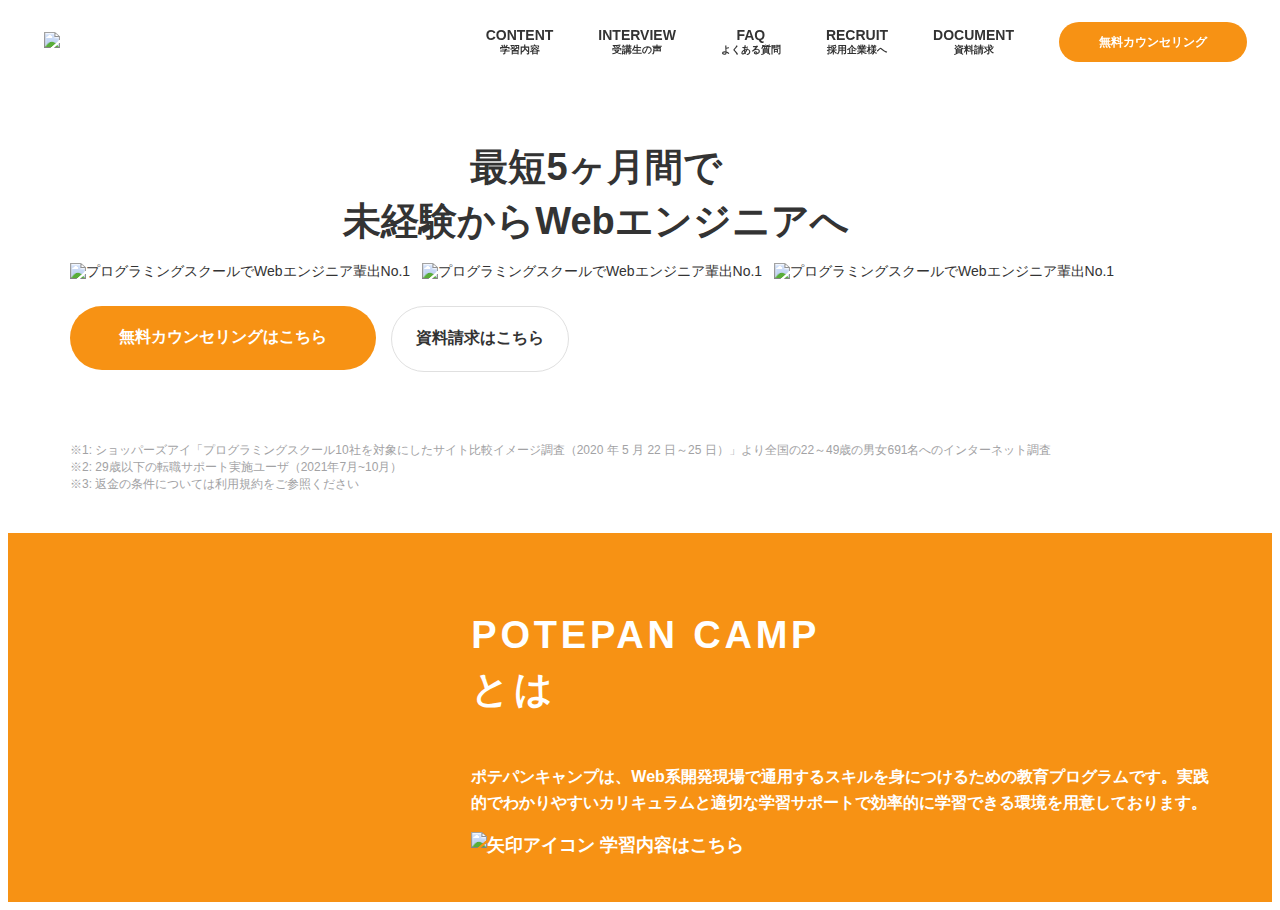
==== potepan-fv-try2/index.html @ 33095131 "課題" ====
<!DOCTYPE html>
<html>
<head>
  <meta charset="utf-8">
  <link　rel="icon"　type="image/png"　href="https://camp.potepan.com/wp-content/themes/potepancamp/potepancampfavicon16.ico"　sizes="16x16">
  <title> ポテパンキャンプ - Webエンジニア輩出No1プログラミングスクール</title>
  <link rel="stylesheet" href="style.css">
</head>  
  <body>
    <header class="Header Header-common ">
    <div class="Header-container">
      <a class="Header-Logo">
        <img class="Header-Logo-image Header-Logo-image-PC" src="https://camp.potepan.com/wp-content/themes/potepancamp/assets/images/header-logo-sp.png.webp">
      </a><!-- Header-Logo -->
      <nav>
      <ul class="Heaer-navilist">
        <li class="Heaer-navilist-Item"><span>CONTENT</span><span>学習内容</span></li>
        <li class="Heaer-navilist-Item"><span>INTERVIEW</span><span>受講生の声</span></li>
        <li class="Heaer-navilist-Item"><span>FAQ</span><span>よくある質問</span></li>
        <li class="Heaer-navilist-Item"><span>RECRUIT</span><span>採用企業様へ</span></li>
        <li class="Heaer-navilist-Item"><span>DOCUMENT</span><span>資料請求</span></li>
        <li class="Heaer-navilist-Item"><a class="Heaer-navilist-Item-buttons">無料カウンセリング</a></li>
      </ul><!-- FlexBox Heaer-navilist-->
      </nav>
      </div><!-- Header-container -->
    </header>
    <main>
    <section class="FirstView">
      <!--<img class="FirstView__main-image FirstView__main-image--sp" src="https://camp.potepan.com/wp-content/themes/potepancamp/assets/images/home/first-view/top-hero-sp.jpg" alt="プログラミングスクールでWebエンジニア輩出No.1" >-->
    <div class="FirstView__container">
    <div class="FirstViewContent">
      <h2 class="FirstViewContent__title">最短5ヶ月間で<br>未経験からWebエンジニアへ</h2>
    <div class="FirstViewContent__images">
       <img class="" src="https://camp.potepan.com/wp-content/themes/potepancamp/assets/images/home/first-view/100percent@2x.svg" alt="プログラミングスクールでWebエンジニア輩出No.1">
       <img class="" src="https://camp.potepan.com/wp-content/themes/potepancamp/assets/images/home/first-view/no1@2x.svg" alt="プログラミングスクールでWebエンジニア輩出No.1">
       <img class="" src="https://camp.potepan.com/wp-content/themes/potepancamp/assets/images/home/first-view/refund@2x.svg" alt="プログラミングスクールでWebエンジニア輩出No.1">
    </div><!-- fvcontent-images-->
    <div class="FirstViewContent__buttons">
       <a> 無料カウンセリングはこちら </a>
       <a> 資料請求はこちら </a>
    </div><!-- fvcontent-buttons -->
     </div><!-- FirstViewcontent -->
      <p class="FirstViewCaption">※1: ショッパーズアイ「プログラミングスクール10社を対象にしたサイト比較イメージ調査（2020 年 5 月 22 日～25 日）」より全国の22～49歳の男女691名へのインターネット調査<br>
    ※2: 29歳以下の転職サポート実施ユーザ（2021年7月~10月）<br>※3: 返金の条件については利用規約をご参照ください</p><!-- FirstViewCaption -->
     </div><!-- FirstView__container -->
   </section><!-- fv -->
    <div class="AboutWrapper">
      <section class="About">
        <video src="https://res.cloudinary.com/he3zvdcui/video/upload/v1684818240/IntroductionMovie/movie_l2rbjz.mp4"  muted autoplay class="About__video"></video>
      <div class="About__title">
        <h2><span>POTEPAN CAMP</span><br>とは</h2>
        <p> ポテパンキャンプは、Web系開発現場で通用するスキルを身につけるための教育プログラムです。実践的でわかりやすいカリキュラムと適切な学習サポートで効率的に学習できる環境を用意しております。</p>
        <a class="About__button"><img src="https://camp.potepan.com/wp-content/themes/potepancamp/assets/images/home/about/arrow-icon.svg" alt="矢印アイコン"> 学習内容はこちら </a>
      </div><!-- About__title-->
      </div><!-- AboutWrapper -->
      </section>
    </main>
  </body>
</head>  
</html>
---- potepan-fv-try2/style.css ----
body {  font-size: 14px;
         color: #333;
         font-family: "游ゴシック",YuGothic,"ヒラギノ角ゴ Pro W3","Hiragino Kaku Gothic Pro","メイリオ",Meiryo,"ＭＳ Ｐゴシック","MS PGothic",sans-serif;
         font-weight: 500;

      
         }
 ul {list-style: none;}         
.Header {width: 100%;
         position: absolute;
         }
.Header-common 
        {position: fixed !important
         }
.Header-container 
        {display: flex;
        justify-content: space-between;
        margin: 0 36px;
        max-width: 100%;
        position: relative;
         }            
.Header-Logo {align-self: center;}         
.Header-Logo-image-PC 
        {display: block;
        height: 20px;
        width: auto;
        }
.Heaer-navilist {
         align-items:center;
         display: flex;
         justify-content: space-between;
}
.Heaer-navilist-Item {margin-right: 45px;}
.Heaer-navilist-Item >span {font-family: 'Lato',sans-serif;
display: block;
font-weight: 700;
text-align: center;
}
.Heaer-navilist-Item >span:last-child {font-size: 10px;}/* 擬似クラス　*/   
.Heaer-navilist-Item-buttons{align-items: center;
    background-color: #f79214;
    border: none;
    border-radius: 38px;
    color: #fff;
    cursor: pointer;
    display: flex;
    flex-direction: column;
    font-weight: 700;
    justify-content: center;
    text-decoration: none;
    text-align: center;
    width: 100%;
    font-size: 12px;
    height: 40px;
    padding: 0 20px;
        }
 .FirstView {
                background-image: url(https://camp.potepan.com/wp-content/themes/potepancamp/assets/images/home/first-view/top-hero.jpg);
                background-size: cover;
                background-position: center;
                padding-top: 100px;
                padding-bottom: 28px
            } 
    
.FirstView__container {
    max-width: 1140px;
    padding-left: 50px;
    padding-right: 50px;
    margin-left: auto;
    margin-right: auto;
    position: relative;
}
.FirstViewContent {
    margin-bottom: 70px;
    width: fit-content;
}
.FirstViewContent__title {
    color: #333;
    font-family: 'Lato',sans-serif;
    font-size: 38px;
    font-weight: 700;
    line-height: 54px;
    margin-bottom: 15px;
    text-align: center;
}
.FirstViewContent__images {
    margin-bottom: 25px;
}
.FirstViewContent__images img{margin-right: 8px;}
.FirstViewContent__buttons {display: flex;}
.FirstViewContent__buttons a:first-of-type {
    margin-right: 15px;
    width: 306px;
}/* 擬似クラス*/  
.FirstViewContent__buttons a {
                align-items: center;
                background-color: #f79214;
                border: none;
                border-radius: 38px;
                color: #fff;
                cursor: pointer;
                display: flex;
                flex-direction: column;
                font-size: 16px;
                font-weight: 700;
                height: 64px;
                justify-content: center;
                text-decoration: none;
                text-align: center;
                width: 100%
            }
.FirstViewContent__buttons a:last-of-type {
    background-color: #fff;
    border: 1px solid #e0e0e0;
    color: #333;
    width: 176px;
} /* 擬似クラス*/ 
.FirstViewCaption {
    color: #a2a2a4;
    font-size: 12px;
}
.AboutWrapper {
    padding: 120px 0;
    background-color: #f79214;
    padding: 44px 0;
}
.About {
    max-width: 1140px;
    padding-left: 50px;
    padding-right: 50px;
    margin-left: auto;
    margin-right: auto;
    position: relative;
    align-items: center;
    display: flex;
    justify-content: space-between;
}
.About__video {
    width: 50%;
}
.About__title {
    align-items: center;
    display: flex;
    flex-direction: column;
    margin-bottom: 60px;
    width: 100%;
    align-items: flex-start;
    margin-bottom: 0;
    margin-left: 32px;
}
.About__title h2 {
    font-family: "游ゴシック",YuGothic,"ヒラギノ角ゴ Pro W3","Hiragino Kaku Gothic Pro","メイリオ",Meiryo,"ＭＳ Ｐゴシック","MS PGothic",sans-serif;
    font-size: 38px;
    font-weight: 900;
    letter-spacing: .1em;
    line-height: 54px;
    width: 100%;
    color: #fff;
    text-align: left;
}
.About__title p {
    font-size: 16px;
    font-weight: 700;
    line-height: 26px;
    margin-bottom: 16px;
    color: #fff;
    text-align: left;
}
.About__button {
    color: #fff;
    display: flex;
    font-size: 18px;
    font-weight: 700;
    line-height: 26px;
}
.About__button>img {
    margin-right: 5px;
}
/* 大きい→小さい　小さい→大きいどちらかに統一　*/
@media screen and (max-width:767px) {
.FirstView {
                    background-image:none;
                    padding-top: 0;
                    padding-bottom: 35px
                }
 .FirstView__main-image--sp {
                display: none;
            }
.Header {padding: 15px;}            
         }               
@media screen and (max-width:1080px) {
.Header { background-color: #FFF;
          z-index: 10
        }
.Heaer-navilist {
        align-items: center ;
        display: flex;
        justify-content: space-between ;
/* FlexBox */        
        }
  
        }
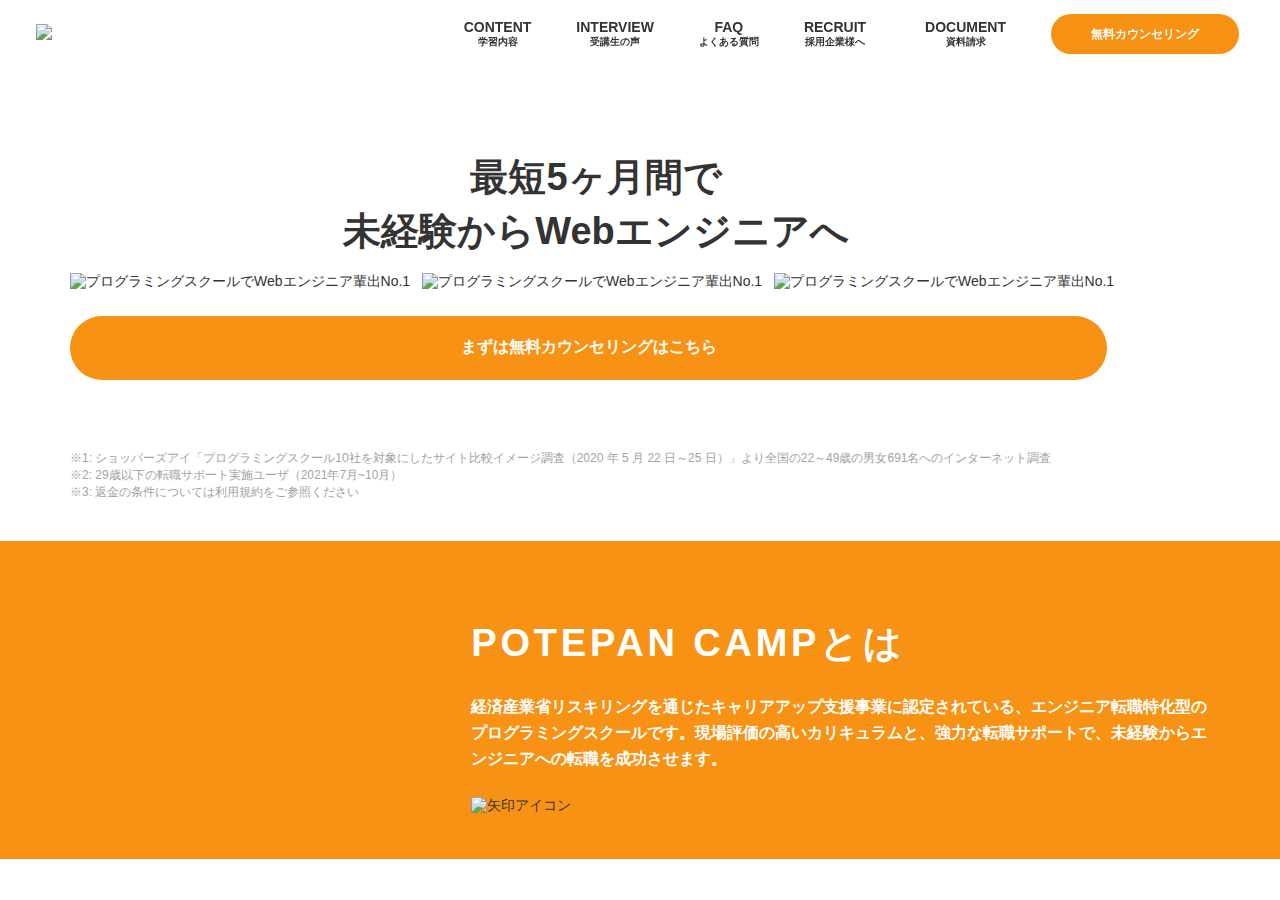
==== commit 08666c24: "Update index.html" ====
--- a/potepan-fv-try2/index.html
+++ b/potepan-fv-try2/index.html
@@ -14,19 +14,19 @@
       </a><!-- Header-Logo -->
       <nav>
       <ul class="Heaer-navilist">
-        <li class="Heaer-navilist-Item"><span>CONTENT</span><span>学習内容</span></li>
-        <li class="Heaer-navilist-Item"><span>INTERVIEW</span><span>受講生の声</span></li>
-        <li class="Heaer-navilist-Item"><span>FAQ</span><span>よくある質問</span></li>
-        <li class="Heaer-navilist-Item"><span>RECRUIT</span><span>採用企業様へ</span></li>
-        <li class="Heaer-navilist-Item"><span>DOCUMENT</span><span>資料請求</span></li>
-        <li class="Heaer-navilist-Item"><a class="Heaer-navilist-Item-buttons">無料カウンセリング</a></li>
+        <li class="Heaer-navilist-Item"><a class="HeaderNavListItem__link" href="https://camp.potepan.com/content"><span>CONTENT</span><span>学習内容</span></a></li>
+        <li class="Heaer-navilist-Item"><a class="HeaderNavListItem__link" href="https://camp.potepan.com/interview"><span>INTERVIEW</span><span>受講生の声</span></a></li>
+        <li class="Heaer-navilist-Item"><a class="HeaderNavListItem__link" href="https://camp.potepan.com/faq"><span>FAQ</span><span>よくある質問</span></a></li>
+        <li class="Heaer-navilist-Item"><a class="HeaderNavListItem__link" href="https://camp.potepan.com/recruit"><span>RECRUIT</span><span>採用企業様へ</span></a></li>
+      　<li class="Heaer-navilist-Item"><a class="HeaderNavListItem__link" href="https://camp.potepan.com/download"><span>DOCUMENT</span><span>資料請求</span></li>
+        <li class="Heaer-navilist-Item"><a class="Heaer-navilist-Item-buttons" href="https://camp.potepan.com/contact">無料カウンセリング</a></li>
       </ul><!-- FlexBox Heaer-navilist-->
       </nav>
       </div><!-- Header-container -->
     </header>
     <main>
     <section class="FirstView">
-      <!--<img class="FirstView__main-image FirstView__main-image--sp" src="https://camp.potepan.com/wp-content/themes/potepancamp/assets/images/home/first-view/top-hero-sp.jpg" alt="プログラミングスクールでWebエンジニア輩出No.1" >-->
+ 　　<img class="FirstView__main-image FirstView__main-image--sp lazyloaded" src="https://camp.potepan.com/wp-content/themes/potepancamp/assets/images/home/first-view/top-hero-sp.jpg.webp" alt="プログラミングスクールでWebエンジニア輩出No.1" >
     <div class="FirstView__container">
     <div class="FirstViewContent">
       <h2 class="FirstViewContent__title">最短5ヶ月間で<br>未経験からWebエンジニアへ</h2>
@@ -36,8 +36,8 @@
        <img class="" src="https://camp.potepan.com/wp-content/themes/potepancamp/assets/images/home/first-view/refund@2x.svg" alt="プログラミングスクールでWebエンジニア輩出No.1">
     </div><!-- fvcontent-images-->
     <div class="FirstViewContent__buttons">
-       <a> 無料カウンセリングはこちら </a>
-       <a> 資料請求はこちら </a>
+       <a class="FirstViewContent__button"> まずは無料カウンセリングはこちら </a>
+       <!-- <a> 資料請求はこちら </a> -->
     </div><!-- fvcontent-buttons -->
      </div><!-- FirstViewcontent -->
       <p class="FirstViewCaption">※1: ショッパーズアイ「プログラミングスクール10社を対象にしたサイト比較イメージ調査（2020 年 5 月 22 日～25 日）」より全国の22～49歳の男女691名へのインターネット調査<br>
@@ -49,12 +49,12 @@
         <video src="https://res.cloudinary.com/he3zvdcui/video/upload/v1684818240/IntroductionMovie/movie_l2rbjz.mp4"  muted autoplay class="About__video"></video>
       <div class="About__title">
         <h2><span>POTEPAN CAMP</span><br>とは</h2>
-        <p> ポテパンキャンプは、Web系開発現場で通用するスキルを身につけるための教育プログラムです。実践的でわかりやすいカリキュラムと適切な学習サポートで効率的に学習できる環境を用意しております。</p>
-        <a class="About__button"><img src="https://camp.potepan.com/wp-content/themes/potepancamp/assets/images/home/about/arrow-icon.svg" alt="矢印アイコン"> 学習内容はこちら </a>
+        <p>経済産業省リスキリングを通じたキャリアアップ支援事業に認定されている、エンジニア転職特化型のプログラミングスクールです。現場評価の高いカリキュラムと、強力な転職サポートで、未経験からエンジニアへの転職を成功させます。</p>
+        <a class="About__reskilling-logo"><img src="https://camp.potepan.com/wp-content/themes/potepancamp/assets/images/home/subsidy_introduction/reskilling-logo.png" alt="矢印アイコン"></a>
       </div><!-- About__title-->
       </div><!-- AboutWrapper -->
       </section>
     </main>
   </body>
 </head>  
-</html>+</html>
--- a/potepan-fv-try2/style.css
+++ b/potepan-fv-try2/style.css
@@ -1,11 +1,22 @@
- body {  font-size: 14px;
-         color: #333;
-         font-family: "游ゴシック",YuGothic,"ヒラギノ角ゴ Pro W3","Hiragino Kaku Gothic Pro","メイリオ",Meiryo,"ＭＳ Ｐゴシック","MS PGothic",sans-serif;
-         font-weight: 500;
-
-      
+ body { font-size: 14px;
+        color: #333;
+        font-family: "游ゴシック",YuGothic,"ヒラギノ角ゴ Pro W3","Hiragino Kaku Gothic Pro","メイリオ",Meiryo,"ＭＳ Ｐゴシック","MS PGothic",sans-serif;
+        font-weight: 500;
+        -webkit-font-smoothing: antialiased;
+        margin: 0;
+        padding: 0;
+       
          }
- ul {list-style: none;}         
+ ul {list-style: none;}
+ a {
+    color: #333;
+    text-decoration: none;
+         }
+img {
+    border: 0;
+    vertical-align: middle;
+}
+
 .Header {width: 100%;
          position: absolute;
          }
@@ -30,11 +41,44 @@
          display: flex;
          justify-content: space-between;
 }
+.HeaderNavListItem__buttons:hover {
+                    opacity: .8
+                }
+.HeaderNavListItem__link {
+    display: block;
+}
+.HeaderNavListItem__link>span:first-child {
+    font-family: 'Lato',sans-serif;
+}
+.HeaderNavListItem__link>span {
+    display: block;
+    font-weight: 700;
+    text-align: center;
+}
+.HeaderNavListItem:hover {  opacity: .8
+                }
+
 .Heaer-navilist-Item {margin-right: 45px;}
-.Heaer-navilist-Item >span {font-family: 'Lato',sans-serif;
-display: block;
-font-weight: 700;
-text-align: center;
+
+.HeaderNavListItem__link>span {
+    display: block;
+    font-weight: 700;
+    text-align: center;
+}
+.HeaderNavListItem__link>span:first-child {
+    font-family: 'Lato',sans-serif;
+}
+.HeaderNavListItem__link.current {
+    color: #f79214
+            }
+
+.HeaderNavListItem__link>span {
+    display: block;
+    font-weight: 700;
+    text-align: center;
+}
+.HeaderNavListItem__link>span:last-child {
+    font-size: 10px;
 }
 .Heaer-navilist-Item >span:last-child {font-size: 10px;}/* 擬似クラス　*/   
 .Heaer-navilist-Item-buttons{align-items: center;
@@ -54,12 +98,13 @@
     height: 40px;
     padding: 0 20px;
         }
+        
  .FirstView {
-                background-image: url(https://camp.potepan.com/wp-content/themes/potepancamp/assets/images/home/first-view/top-hero.jpg);
-                background-size: cover;
-                background-position: center;
-                padding-top: 100px;
-                padding-bottom: 28px
+    background-image: url(https://camp.potepan.com/wp-content/themes/potepancamp/assets/images/home/first-view/top-hero.jpg);
+    background-size: cover;
+    background-position: center;
+    padding-top: 100px;
+    padding-bottom: 28px;
             } 
     
 .FirstView__container {
@@ -87,34 +132,53 @@
     margin-bottom: 25px;
 }
 .FirstViewContent__images img{margin-right: 8px;}
+.FirstView__main-image {
+                width: 100%;
+            }
+
+            .FirstView__main-image--sp {
+                display: none;
+            }
+.FirstViewContent__button {
+    align-items: center;
+    background-color: #f79214;
+    border: none;
+    border-radius: 38px;
+    color: #fff;
+    cursor: pointer;
+    display: flex;
+    flex-direction: column;
+    font-size: 16px;
+    font-weight: 700;
+    height: 64px;
+    justify-content: center;
+    text-decoration: none;
+    text-align: center;
+    width: 100%;
+}
 .FirstViewContent__buttons {display: flex;}
 .FirstViewContent__buttons a:first-of-type {
     margin-right: 15px;
-    width: 306px;
+
 }/* 擬似クラス*/  
 .FirstViewContent__buttons a {
-                align-items: center;
-                background-color: #f79214;
-                border: none;
-                border-radius: 38px;
-                color: #fff;
-                cursor: pointer;
-                display: flex;
-                flex-direction: column;
-                font-size: 16px;
-                font-weight: 700;
-                height: 64px;
-                justify-content: center;
-                text-decoration: none;
-                text-align: center;
-                width: 100%
+    align-items: center;
+    background-color: #f79214;
+    border: none;
+    border-radius: 38px;
+    color: #fff;
+    cursor: pointer;
+    display: flex;
+    flex-direction: column;
+    font-size: 16px;
+    font-weight: 700;
+    height: 64px;
+    justify-content: center;
+    text-decoration: none;
+    text-align: center;
+    width: 100%;
             }
-.FirstViewContent__buttons a:last-of-type {
-    background-color: #fff;
-    border: 1px solid #e0e0e0;
-    color: #333;
-    width: 176px;
-} /* 擬似クラス*/ 
+
 .FirstViewCaption {
     color: #a2a2a4;
     font-size: 12px;
@@ -147,6 +211,7 @@
     align-items: flex-start;
     margin-bottom: 0;
     margin-left: 32px;
+    color: #fff;
 }
 .About__title h2 {
     font-family: "游ゴシック",YuGothic,"ヒラギノ角ゴ Pro W3","Hiragino Kaku Gothic Pro","メイリオ",Meiryo,"ＭＳ Ｐゴシック","MS PGothic",sans-serif;
@@ -154,15 +219,24 @@
     font-weight: 900;
     letter-spacing: .1em;
     line-height: 54px;
-    width: 100%;
-    color: #fff;
-    text-align: left;
+    margin-bottom: 8px;
+    width: 100%;
+}
+.About__title h2>span {
+    font-family: 'Lato',sans-serif;
+    font-size: 38px;
+}
+.About__title h2 span {
+    font-weight: 900;
+}
+.About__title br {
+    display: none;
 }
 .About__title p {
     font-size: 16px;
     font-weight: 700;
     line-height: 26px;
-    margin-bottom: 16px;
+    margin-bottom: 24px;
     color: #fff;
     text-align: left;
 }
@@ -176,18 +250,49 @@
 .About__button>img {
     margin-right: 5px;
 }
+.About__reskilling-logo>img {
+    width: 158px;
+}
+
 /* 大きい→小さい　小さい→大きいどちらかに統一　*/
 @media screen and (max-width:767px) {
-.FirstView {
-                    background-image:none;
-                    padding-top: 0;
-                    padding-bottom: 35px
-                }
+  .FirstView {
+    background-image:none;
+    padding-top: 0;
+    padding-bottom: 35px
+                }
+ .FirstView__container {
+    margin-top: -45vw;
+}                
+ .FirstViewContent__title {
+    font-size: 25px;
+    line-height: 36px;
+    margin-left: calc(((100vw - 100%)/2)*-1);
+    margin-right: calc(((100vw - 100%)/2)*-1);
+}
  .FirstView__main-image--sp {
-                display: none;
-            }
-.Header {padding: 15px;}            
-         }               
+    display:block;
+                }
+ .About {
+    max-width:none;
+    padding-left: 20px;
+    padding-right: 20px
+                }  
+ .About__video {
+    width: 100%;
+}               
+.AboutWrapper {
+                    padding:30px 0
+                }     
+         }   
+@media screen and (max-width:1024px) {        
+.About {
+        flex-direction:column
+                }
+.About__reskilling-logo>img {
+        width: 158px
+            }                
+}        
 @media screen and (max-width:1080px) {
 .Header { background-color: #FFF;
           z-index: 10
@@ -198,5 +303,7 @@
         justify-content: space-between ;
 /* FlexBox */        
         }
-  
-        }
+ .HeaderNavListItem__link.current {
+    color: #f79214;
+} 
+        }
